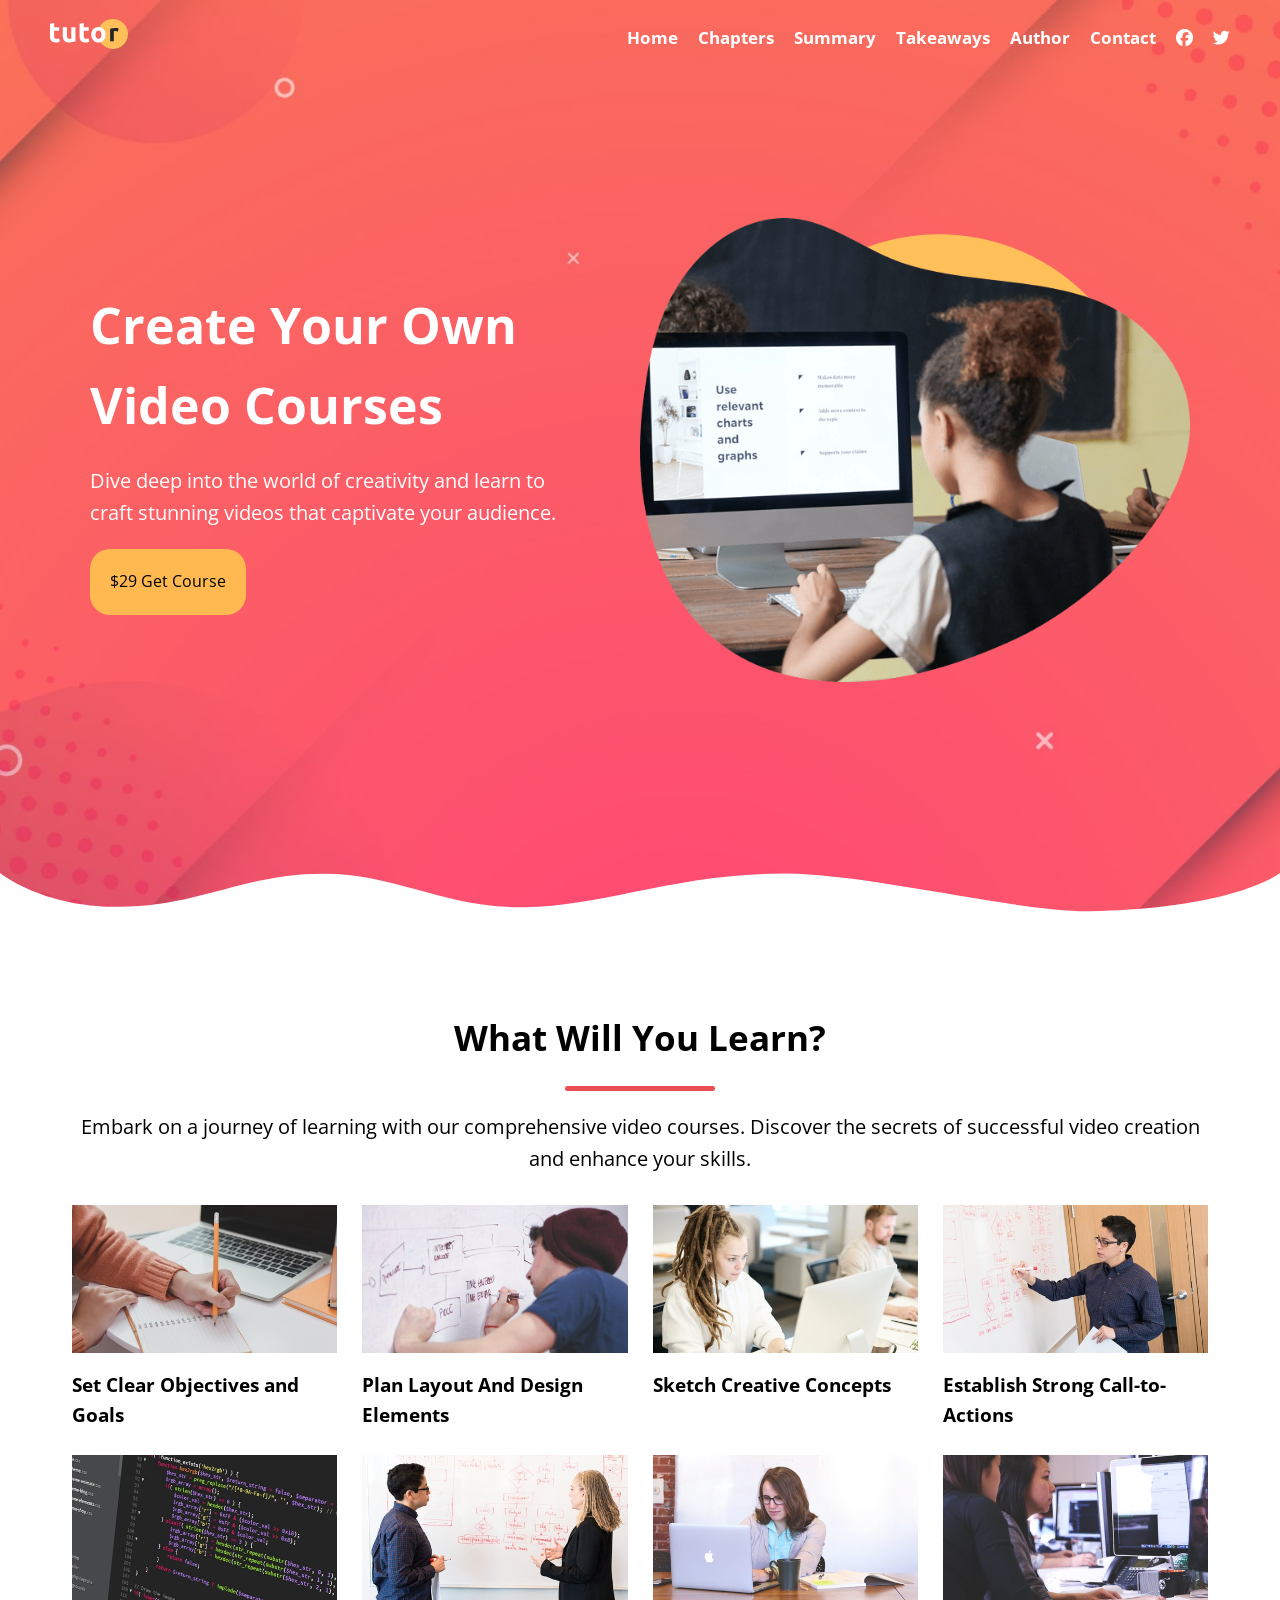
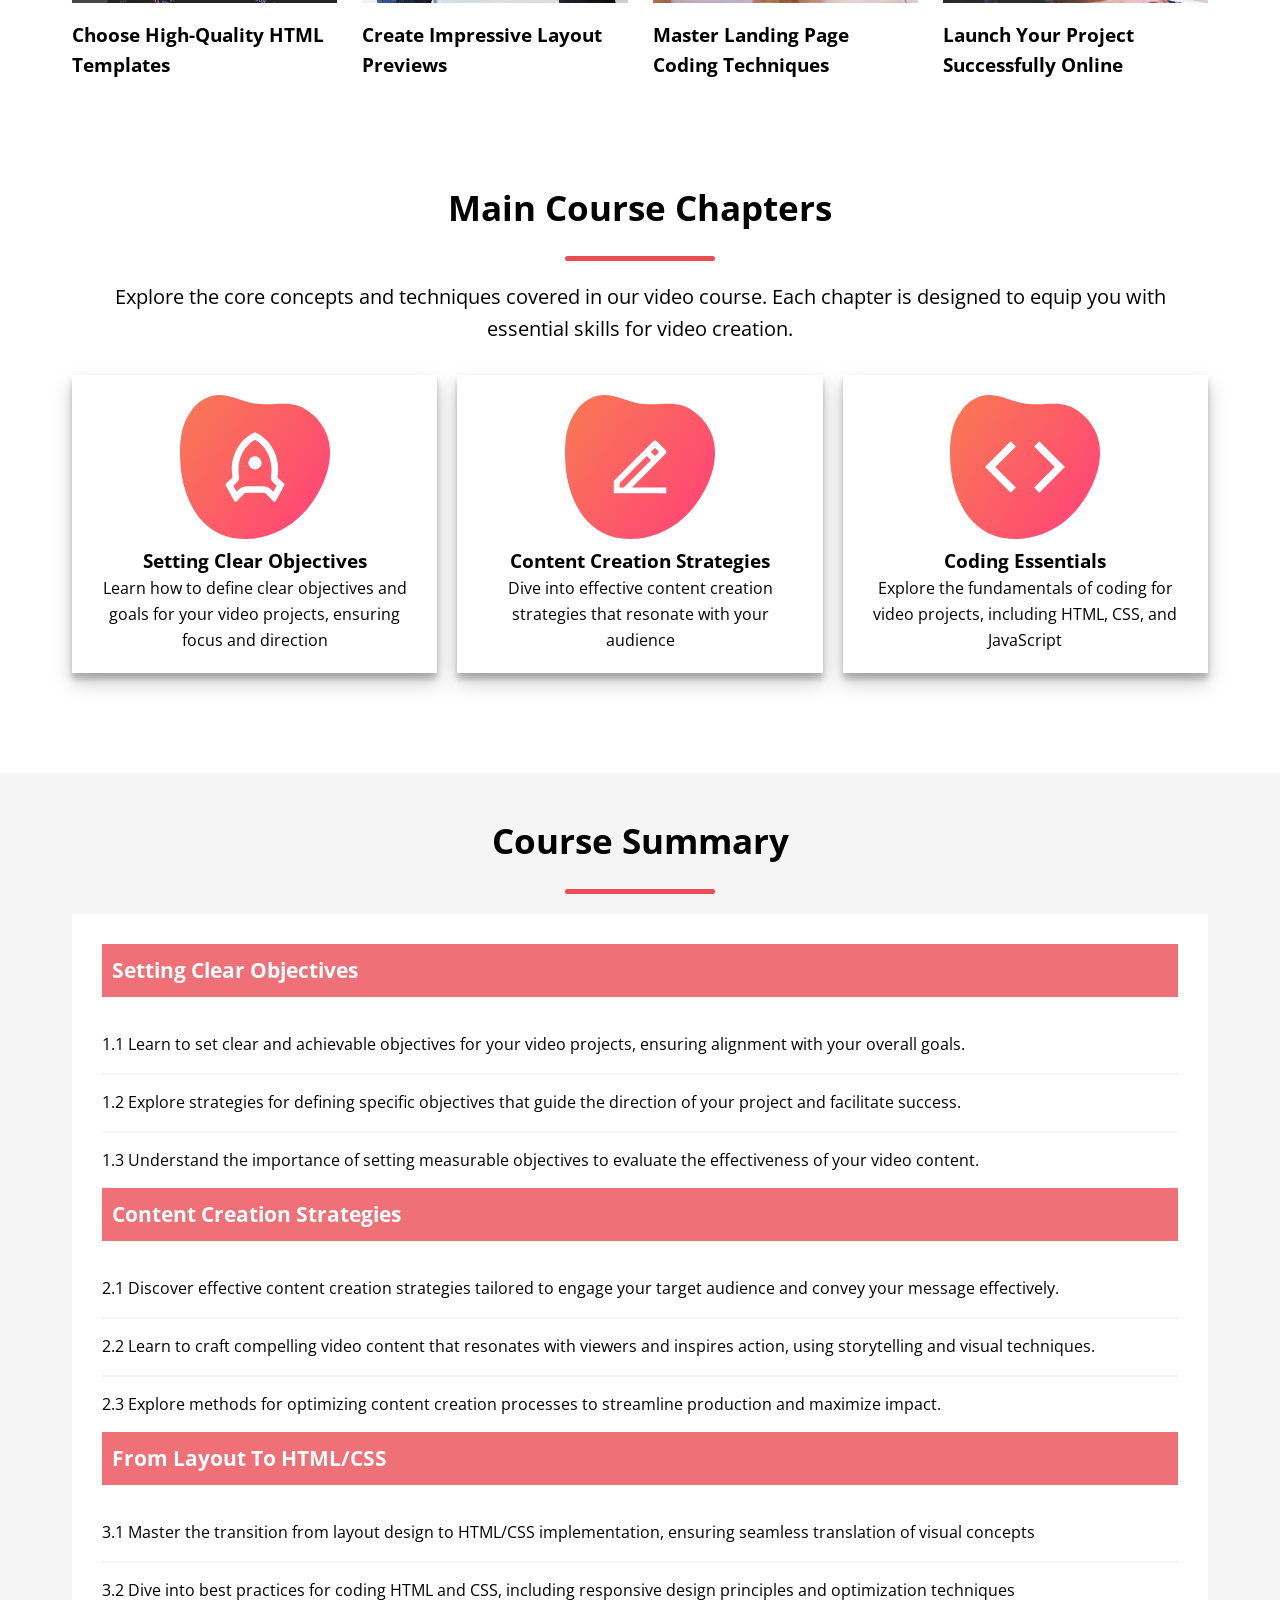
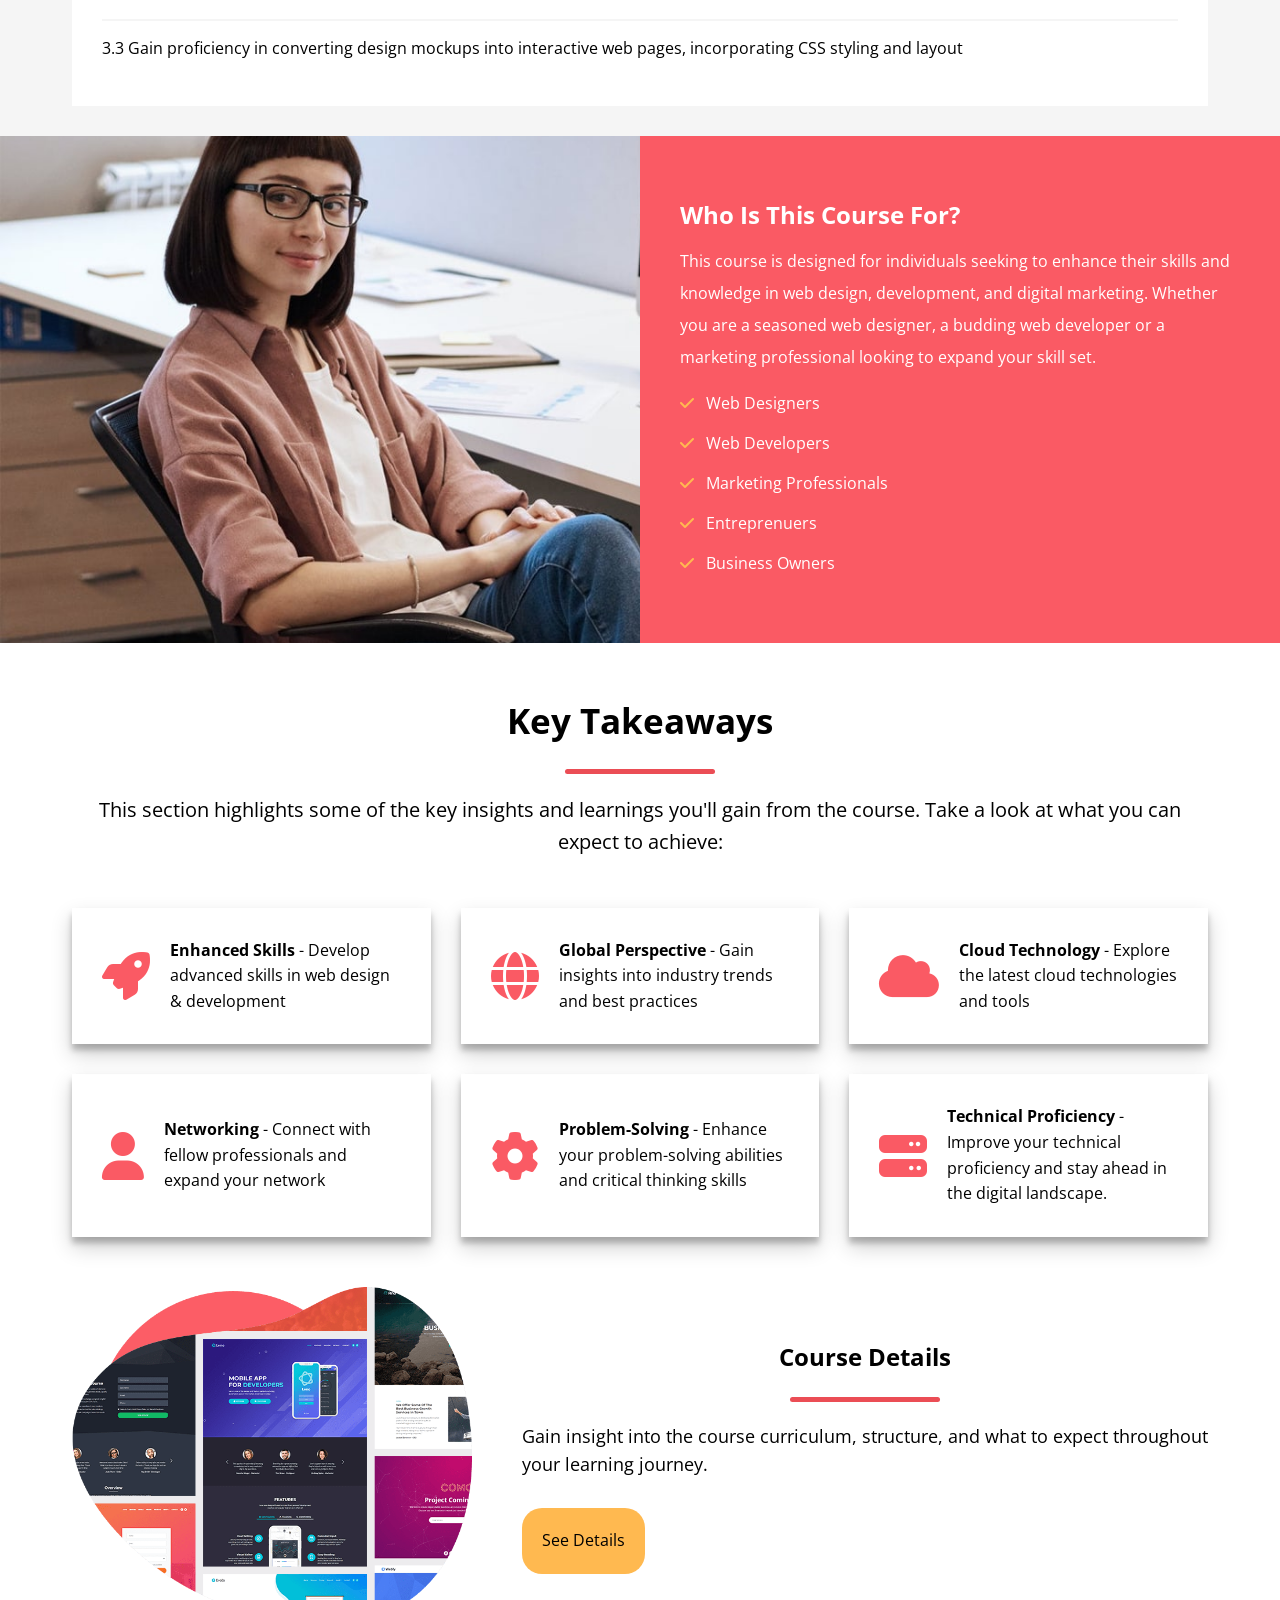
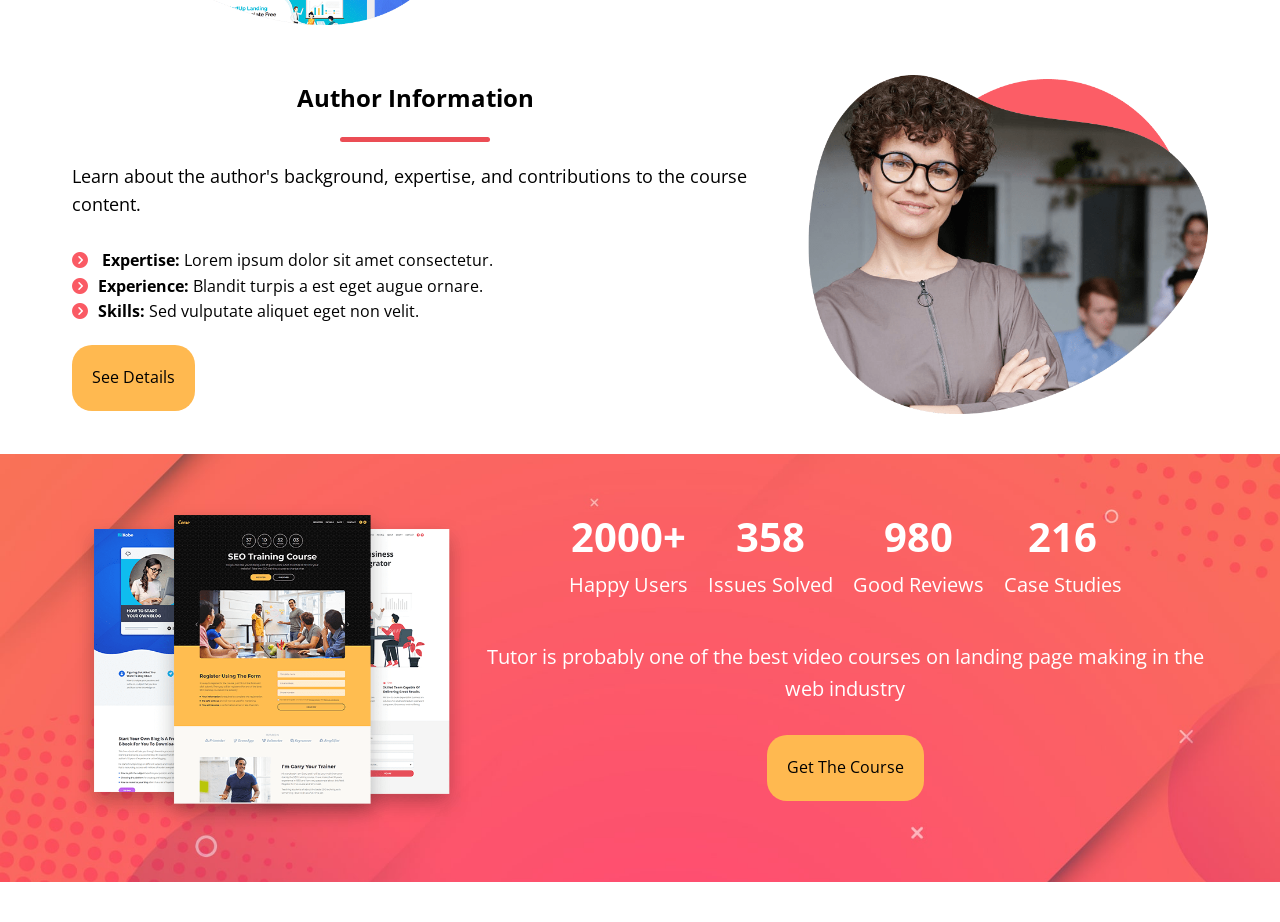
==== index.html @ 74a967e2 "first commit contain main page" ====
<!doctype html>
<html lang="en">
  <head>
    <meta charset="UTF-8" />
    <meta name="viewport" content="width=device-width, initial-scale=1.0" />
    <link rel="preconnect" href="https://fonts.googleapis.com" />
    <link rel="preconnect" href="https://fonts.gstatic.com" crossorigin />
    <link
      href="https://fonts.googleapis.com/css2?family=Open+Sans:ital,wght@0,300..800;1,300..800&display=swap"
      rel="stylesheet"
    />
    <link
      rel="stylesheet"
      href="https://cdnjs.cloudflare.com/ajax/libs/font-awesome/6.5.2/css/all.min.css"
      integrity="sha512-SnH5WK+bZxgPHs44uWIX+LLJAJ9/2PkPKZ5QiAj6Ta86w+fsb2TkcmfRyVX3pBnMFcV7oQPJkl9QevSCWr3W6A=="
      crossorigin="anonymous"
      referrerpolicy="no-referrer"
    />
    <link rel="stylesheet" href="./style.css" />
    <link rel="icon" href="./images/favicon.png" />
    <title>Welcome To Tutor</title>
  </head>
  <body>
    <div class="cont">
      <div class="background-scroll header">
        <div class="logo">
          <a href="/">
            <img src="./images/logo.svg" alt="My_logo" />
          </a>
        </div>

        <div class="main-menu-items">
          <ul class="main-menu-list">
            <li>
              <a href="/">Home</a>
            </li>
            <li>
              <a href="#chapters">Chapters</a>
            </li>
            <li>
              <a href="#summary">Summary</a>
            </li>
            <li>
              <a href="#takeaways">Takeaways</a>
            </li>
            <li>
              <a href="#author">Author</a>
            </li>
            <li>
              <a href="contact.html">Contact</a>
            </li>
            <li>
              <a
                href="https://facebook.com"
                target="_blank"
                aria-label="Follow Us On Facebook"
              >
                <i class="fa-brands fa-facebook"></i>
              </a>
            </li>
            <li>
              <a
                href="https://twitter.com"
                target="_blank"
                aria-label="Follow Us On Twitter"
              >
                <i class="fa-brands fa-twitter"></i>
              </a>
            </li>
          </ul>
        </div>

        <!-- toggle btn -->
        <div
          class="mobile-menu-toggle"
          role="button"
          aria-expanded="false"
          aria-controls="mobile-menu-items"
          aria-label="Open mobile menu"
          tabindex="0"
        >
          <i class="fas fa-bars fa-2x"></i>
        </div>
      </div>

      <div id="mobile-menu-items" class="mobile-menu-items">
        <ul class="mobile-menu-list">
          <li>
            <a href="/">Home</a>
          </li>
          <li>
            <a href="#chapters">Chapters</a>
          </li>
          <li>
            <a href="#summary">Summary</a>
          </li>
          <li>
            <a href="#takeaways">Takeaways</a>
          </li>
          <li>
            <a href="#author">Author</a>
          </li>
          <li>
            <a href="contact.html">Contact</a>
          </li>
          <li>
            <a
              href="https://facebook.com"
              target="_blank"
              aria-label="Follow Us On Facebook"
            >
              <i class="fa-brands fa-facebook"></i>
            </a>
          </li>
          <li>
            <a
              href="https://twitter.com"
              target="_blank"
              aria-label="Follow Us On Twitter"
            >
              <i class="fa-brands fa-twitter"></i>
            </a>
          </li>
        </ul>
      </div>

      <!-- hero -->
      <header class="hero">
        <div class="container hero-flex">
          <div class="hero-content">
            <h1>Create Your Own Video Courses</h1>
            <p>
              Dive deep into the world of creativity and learn to craft stunning
              videos that captivate your audience.
            </p>
            <a href="#" class="btn">$29 Get Course</a>
          </div>
          <img src="images/header-course.png" alt="hero" />
        </div>
      </header>
      <svg
        class="frame-decoration"
        data-name="Layer 2"
        xmlns="http://www.w3.org/2000/svg"
        preserveAspectRatio="none"
        viewBox="0 0 1920 192.275"
      >
        <defs>
          <style>
            .cls-1 {
              fill: #ffffff;
            }
          </style>
        </defs>
        <title>frame-decoration</title>
        <path
          class="cls-1"
          d="M0,158.755s63.9,52.163,179.472,50.736c121.494-1.5,185.839-49.738,305.984-49.733,109.21,0,181.491,51.733,300.537,50.233,123.941-1.562,225.214-50.126,390.43-50.374,123.821-.185,353.982,58.374,458.976,56.373,217.907-4.153,284.6-57.236,284.6-57.236V351.03H0V158.755Z"
          transform="translate(0 -158.755)"
        />
      </svg>
    </div>

    <!-- Learn Section -->
    <section class="learn">
      <div class="container">
        <div class="section-header">
          <h2>What Will You Learn?</h2>
          <div class="heading-border"></div>
          <p>
            Embark on a journey of learning with our comprehensive video
            courses. Discover the secrets of successful video creation and
            enhance your skills.
          </p>
        </div>

        <div class="topics">
          <div class="topic">
            <div class="topic-image">
              <img src="images/description-1.jpg" alt="topic" />
            </div>
            <div class="topic-text">
              <h3>Set Clear Objectives and Goals</h3>
            </div>
          </div>
          <div class="topic">
            <div class="topic-image">
              <img src="images/description-2.jpg" alt="alternative" />
            </div>
            <div class="topic-text">
              <h3>Plan Layout And Design Elements</h3>
            </div>
          </div>
          <div class="topic">
            <div class="topic-image">
              <img src="images/description-3.jpg" alt="alternative" />
            </div>
            <div class="topic-text">
              <h3>Sketch Creative Concepts</h3>
            </div>
          </div>
          <div class="topic">
            <div class="topic-image">
              <img src="images/description-4.jpg" alt="alternative" />
            </div>
            <div class="topic-text">
              <h3>Establish Strong Call-to-Actions</h3>
            </div>
          </div>
          <div class="topic">
            <div class="topic-image">
              <img src="images/description-5.jpg" alt="alternative" />
            </div>
            <div class="topic-text">
              <h3>Choose High-Quality HTML Templates</h3>
            </div>
          </div>
          <div class="topic">
            <div class="topic-image">
              <img src="images/description-6.jpg" alt="alternative" />
            </div>
            <div class="topic-text">
              <h3>Create Impressive Layout Previews</h3>
            </div>
          </div>
          <div class="topic">
            <div class="topic-image">
              <img src="images/description-7.jpg" alt="alternative" />
            </div>
            <div class="topic-text">
              <h3>Master Landing Page Coding Techniques</h3>
            </div>
          </div>
          <div class="topic">
            <div class="topic-image">
              <img src="images/description-8.jpg" alt="alternative" />
            </div>
            <div class="topic-text">
              <h3>Launch Your Project Successfully Online</h3>
            </div>
          </div>
        </div>
      </div>
    </section>

    <!-- Course Chapter Section -->
    <section class="chapters section" id="chapters">
      <div class="container">
        <div class="section-header">
          <h2>Main Course Chapters</h2>
          <div class="heading-border"></div>
          <p>
            Explore the core concepts and techniques covered in our video
            course. Each chapter is designed to equip you with essential skills
            for video creation.
          </p>
        </div>
        <div class="chapter-cards">
          <div class="card">
            <img src="images/chapters-icon-1.svg" alt="chapter 1" />
            <h3>Setting Clear Objectives</h3>
            <p>
              Learn how to define clear objectives and goals for your video
              projects, ensuring focus and direction
            </p>
          </div>
          <div class="card">
            <img src="images/chapters-icon-2.svg" alt="chapter 2" />
            <h3>Content Creation Strategies</h3>
            <p>
              Dive into effective content creation strategies that resonate with
              your audience
            </p>
          </div>
          <div class="card">
            <img src="images/chapters-icon-3.svg" alt="chapter 3" />
            <h3>Coding Essentials</h3>
            <p>
              Explore the fundamentals of coding for video projects, including
              HTML, CSS, and JavaScript
            </p>
          </div>
        </div>
      </div>
    </section>

    <!-- summary Section -->
    <section class="summary" id="summary">
      <div class="container">
        <div class="section-header">
          <h2>Course Summary</h2>
          <div class="heading-border"></div>
        </div>
        <div class="section-lists">
          <div class="list">
            <div class="list-header">Setting Clear Objectives</div>
            <div class="list-item">
              1.1 Learn to set clear and achievable objectives for your video
              projects, ensuring alignment with your overall goals.
            </div>
            <div class="list-item">
              1.2 Explore strategies for defining specific objectives that guide
              the direction of your project and facilitate success.
            </div>
            <div class="list-item">
              1.3 Understand the importance of setting measurable objectives to
              evaluate the effectiveness of your video content.
            </div>
          </div>

          <div class="list">
            <div class="list-header">Content Creation Strategies</div>
            <div class="list-item">
              2.1 Discover effective content creation strategies tailored to
              engage your target audience and convey your message effectively.
            </div>
            <div class="list-item">
              2.2 Learn to craft compelling video content that resonates with
              viewers and inspires action, using storytelling and visual
              techniques.
            </div>
            <div class="list-item">
              2.3 Explore methods for optimizing content creation processes to
              streamline production and maximize impact.
            </div>
          </div>

          <div class="list">
            <div class="list-header">From Layout To HTML/CSS</div>
            <div class="list-item">
              3.1 Master the transition from layout design to HTML/CSS
              implementation, ensuring seamless translation of visual concepts
            </div>
            <div class="list-item">
              3.2 Dive into best practices for coding HTML and CSS, including
              responsive design principles and optimization techniques
            </div>
            <div class="list-item">
              3.3 Gain proficiency in converting design mockups into interactive
              web pages, incorporating CSS styling and layout
            </div>
          </div>
        </div>
      </div>
    </section>

    <!-- Info -->
    <section class="info" id="info">
      <div class="info-container">
        <div class="info-left"></div>
        <div class="info-content">
          <h2>Who Is This Course For?</h2>
          <p>
            This course is designed for individuals seeking to enhance their
            skills and knowledge in web design, development, and digital
            marketing. Whether you are a seasoned web designer, a budding web
            developer or a marketing professional looking to expand your skill
            set.
          </p>
          <ul>
            <li><i class="fas fa-check"></i> Web Designers</li>
            <li><i class="fas fa-check"></i> Web Developers</li>
            <li><i class="fas fa-check"></i> Marketing Professionals</li>
            <li><i class="fas fa-check"></i> Entreprenuers</li>
            <li><i class="fas fa-check"></i> Business Owners</li>
          </ul>
        </div>
      </div>
    </section>

    <!-- Takeaways -->
    <section class="takeaways section" id="takeaways">
      <div class="container">
        <div class="section-header">
          <h2>Key Takeaways</h2>
          <div class="heading-border"></div>
          <p>
            This section highlights some of the key insights and learnings
            you'll gain from the course. Take a look at what you can expect to
            achieve:
          </p>
        </div>
        <div class="takeaways-cards">
          <div class="card">
            <i class="fas fa-rocket fa-3x text-primary"></i>
            <p>
              <strong>Enhanced Skills</strong> - Develop advanced skills in web
              design & development
            </p>
          </div>
          <div class="card">
            <i class="fas fa-globe fa-3x text-primary"></i>
            <p>
              <strong>Global Perspective</strong> - Gain insights into industry
              trends and best practices
            </p>
          </div>
          <div class="card">
            <i class="fas fa-cloud fa-3x text-primary"></i>
            <p>
              <strong>Cloud Technology</strong> - Explore the latest cloud
              technologies and tools
            </p>
          </div>
          <div class="card">
            <i class="fas fa-user fa-3x text-primary"></i>
            <p>
              <strong>Networking </strong> - Connect with fellow professionals
              and expand your network
            </p>
          </div>
          <div class="card">
            <i class="fas fa-cog fa-3x text-primary"></i>
            <p>
              <strong>Problem-Solving</strong> - Enhance your problem-solving
              abilities and critical thinking skills
            </p>
          </div>
          <div class="card">
            <i class="fas fa-server fa-3x text-primary"></i>
            <p>
              <strong>Technical Proficiency</strong> - Improve your technical
              proficiency and stay ahead in the digital landscape.
            </p>
          </div>
        </div>
      </div>
    </section>

        <!-- Course Details -->
    <section class="details section" id="details">
      <div class="container details-flex">
        <img src="images/details.png" alt="details" />
        <div class="details-content">
          <h2>Course Details</h2>
          <div class="heading-border"></div>
          <p>
            Gain insight into the course curriculum, structure, and what to
            expect throughout your learning journey.
          </p>
          <a href="#" class="btn">See Details</a>
        </div>
      </div>
    </section>

      <!-- Author Info -->
    <section class="details section" id="author">
      <div class="container details-flex info-flex">
        <img src="images/author.png" alt="details" />
        <div class="details-content">
          <h2>Author Information</h2>
          <div class="heading-border"></div>
          <p>
            Learn about the author's background, expertise, and contributions to
            the course content.
          </p>
          <ul>
            <li>
              <i class="fas fa-chevron-circle-right text-primary"></i>
              <strong> Expertise: </strong> Lorem ipsum dolor sit amet
              consectetur.
            </li>
            <li>
              <i class="fas fa-chevron-circle-right text-primary"></i
              ><strong>Experience:</strong> Blandit turpis a est eget augue
              ornare.
            </li>
            <li>
              <i class="fas fa-chevron-circle-right text-primary"></i
              ><strong>Skills:</strong> Sed vulputate aliquet eget non velit.
            </li>
          </ul>
          <a href="#" class="btn">See Details</a>
        </div>
      </div>
    </section>

       <!-- Stats -->
    <section class="stats section" id="stats">
      <div class="container stats-flex">
        <img src="images/stats.png" alt="stats" />
        <div class="stats-content">
          <div class="stats-numbers">
            <div>
              <h3 aria-labelledby="stats-happy-users">2000+</h3>
              <p id="stats-happy-users">Happy Users</p>
            </div>
            <div>
              <h3 aria-labelledby="stats-issues-solved">358</h3>
              <p id="stats-issues-solved">Issues Solved</p>
            </div>
            <div>
              <h3 aria-labelledby="stats-good-reviews">980</h3>
              <p id="stats-good-reviews">Good Reviews</p>
            </div>
            <div>
              <h3 aria-labelledby="stats-case-studies">216</h3>
              <p id="stats-case-studies">Case Studies</p>
            </div>
          </div>

          <p class="stats-text">
            Tutor is probably one of the best video courses on landing page
            making in the web industry
          </p>
          <a href="#" class="btn">Get The Course</a>
        </div>
      </div>
    </section>
    <script src="./script.js"></script>
  </body>
</html>
---- style.css ----
* {
  padding: 0;
  margin: 0;
  box-sizing: border-box;
}

body {
  font-family: "Open Sans", sans-serif;
  line-height: 1.6;
  scroll-behavior: smooth;
  overflow-x: hidden;
}

a {
  text-decoration: none;
  display: block;
}
li {
  list-style: none;
}
.container {
  max-width: 1200px;
  margin: 0 auto;
  padding: 0 2rem;
}
.btn {
  background-color: #ffb950;
  padding: 20px;
  border-radius: 20px;
  color: #000;
  width: fit-content;

  &:hover {
    background-color: transparent;
    border: #fff solid 1px;
    color: white;
  }
}

.cont {
  background: #000 url("../images/header-background.jpg") center center/cover
    no-repeat;
  color: #fff;
  position: relative;
}

.header {
  position: fixed;
  width: 100%;
  display: flex;
  justify-content: space-between;
  padding: 20px 50px;
  align-items: center;
  height: 75px;
  z-index: 100;
  img {
    height: 30px;
  }
  .main-menu-list {
    display: flex;
    gap: 20px;
    a {
      color: white;
      font-size: 17px;
      font-weight: bold;
    }
  }
}

.background-scroll {
  background-color: rgb(235, 77, 85, 0.7);
  backdrop-filter: blur(10px);
}

svg {
  position: absolute;
  bottom: -1px;
  left: 0;
  width: 100%;
  height: auto;
  display: block;
  margin: 0;
  padding: 0;
}

.hero {
  padding-bottom: 100px;
}

.hero-flex {
  display: flex;
  align-items: center;
  padding: 0px 50px;
  gap: 50px;
  height: 100vh;
  img {
    width: 50%;
  }
  .hero-content {
    h1 {
      font-size: 50px;
    }
    p {
      font-size: 20px;
      margin: 20px 0px;
    }
  }

  @media (max-width: 800px) {
    flex-direction: column;
    padding-top: 90px;

    text-align: center;
    .hero-content {
      h1 {
        font-size: 30px;
      }
      p {
        font-size: 15px;
      }
      .btn {
        margin: 0px auto;
      }
    }
    img {
      width: 70%;
    }
  }
}

.mobile-menu-toggle {
  display: none;
}
.mobile-menu-items {
  background-color: rgba(0, 0, 0, 0.7);
  position: fixed;
  width: 100%;
  top: -100%;
  transition: top 0.5s ease-in-out;
  padding: 20px;

  .mobile-menu-list {
    display: flex;
    flex-direction: column;
    gap: 10px;
    align-items: center;
    a {
      color: white;
      font-size: 20px;
    }
  }
}

.active {
  top: 75px;
}

.heading-border {
  width: 150px;
  height: 5px;
  background-color: rgb(235, 77, 85);
  margin: 20px auto;
  border-radius: 5px;
}
.section-header {
  margin: 10px auto;
  text-align: center;
  .heading-border {
    width: 150px;
    height: 5px;
    background-color: rgb(235, 77, 85);
    margin: 20px auto;
    border-radius: 5px;
  }
  h2 {
    font-size: 35px;
  }
  p {
    font-size: 20px;
    margin-bottom: 10px;
    margin: 10px auto;
  }
  @media (max-width: 800px) {
    h2 {
      font-size: 25px;
    }
    p {
      font-size: 16px;
    }
  }
}

.topics {
  display: grid;
  max-width: 100%;
  grid-template-columns: repeat(auto-fit, minmax(250px, auto));
  gap: 25px;
  margin-top: 30px;
  .topic {
    img {
      width: 100%;
      margin-bottom: 10px;
      cursor: pointer;
      transition: transform 0.4s ease;

      &:hover {
        transform: scale(1.1);
      }
    }
  }
  @media (max-width: 800px) {
    h3 {
      font-size: 16px;
    }
  }
}

.chapters {
  margin: 100px auto;
  .chapter-cards {
    display: grid;
    grid-template-columns: repeat(auto-fit, minmax(300px, auto));
    gap: 20px;
    margin-top: 30px;

    .card {
      box-shadow:
        0 10px 20px rgba(0, 0, 0, 0.19),
        0 6px 6px rgba(0, 0, 0, 0.23);
      padding: 20px;
      text-align: center;
      img {
        width: 150px;
      }
    }
  }
}

.summary {
  background-color: rgb(245, 245, 245);
  padding: 30px;
  .section-lists {
    padding: 30px;
    background-color: #fff;
    .list {
      .list-header {
        background-color: rgb(235, 77, 85, 0.8);
        color: #fff;
        font-size: 1.3rem;
        padding: 10px;
        font-weight: bolder;
        margin-bottom: 20px;
      }
      .list-item {
        padding: 15px 0px;
        /* margin-bottom: 20px; */
        border-bottom: rgb(245, 245, 245) 2px solid;
        &:last-child {
          border: none;
        }
      }
    }
  }
}

.info-container {
  display: flex;
  background: #000 url("./images/audience.jpg") center center/cover no-repeat;

  .info-left {
    width: 50%;
  }
  .info-content {
    width: 50%;
    padding: 60px 40px;
    background-color: rgb(250, 90, 100);
    color: #fff;
    p {
      line-height: 2rem;
      margin: 10px 0px;
    }
    ul {
      line-height: 2.5rem;
      i {
        color: #ffb950;
        margin-right: 8px;
      }
    }
  }
  @media (max-width: 800px) {
    .info-left {
      display: none;
    }
    .info-content {
      width: 100%;
    }
  }
}

.takeaways {
  margin-top: 50px;
  .takeaways-cards {
    display: grid;
    grid-template-columns: repeat(3, 1fr);
    gap: 30px;
    margin-top: 50px;
    .card {
      display: flex;
      gap: 20px;
      align-items: center;
      box-shadow:
        0 10px 20px rgba(0, 0, 0, 0.19),
        0 6px 6px rgba(0, 0, 0, 0.23);
      padding: 30px;
      i {
        color: rgb(250, 90, 100);
      }
    }
  }
  @media (max-width: 950px) {
    .takeaways-cards {
      grid-template-columns: 1fr;
    }
  }
}

.details {
  margin-top: 50px;
  .details-flex {
    display: flex;
    gap: 50px;
    align-items: center;
    justify-content: center;
    img {
      width: 400px;
    }

    h2 {
      text-align: center;
    }
    p {
      margin-bottom: 30px;
      font-size: 1.1rem;
    }
    @media (max-width: 800px) {
      flex-direction: column;
      h2 {
        text-align: left;
      }
      .heading-border {
        margin: 5px 0px;
      }
       img {
      width: 300px;
    }
    }
  }
}

.info-flex {
  flex-direction: row-reverse;
  ul {
    margin-bottom: 20px;
    i {
      color: rgb(250, 90, 100);
      margin-right: 10px;
    }
  }
}

.stats{
  margin: 40px 0px;
  background: #000 url("../images/header-background.jpg") center center/cover
    no-repeat;
    padding: 50px 20px;
    color: #fff;
  .stats-flex{
    display: flex;
    gap: 10px;
    align-items: center;
     @media (max-width: 800px) {
    flex-direction: column;
    img{
      width: 300px;
    }
  }
  }
  img{
    width: 400px;
  }
  .stats-numbers{
    margin-bottom: 40px;
    display: flex;
    gap: 20px;
    justify-content: center;
    flex-wrap: wrap;
    text-align: center;
    h3{
      font-size: 40px;
    }
  }
  p{
    text-align: center;
    font-size: 20px;
    margin: 0px auto;
  }
  a{
    margin: 30px auto;
  }
}
@media (max-width: 800px) {
  .mobile-menu-toggle {
    display: block;
    &:hover {
      cursor: pointer;
    }
  }

  .main-menu-items {
    display: none;
  }
}
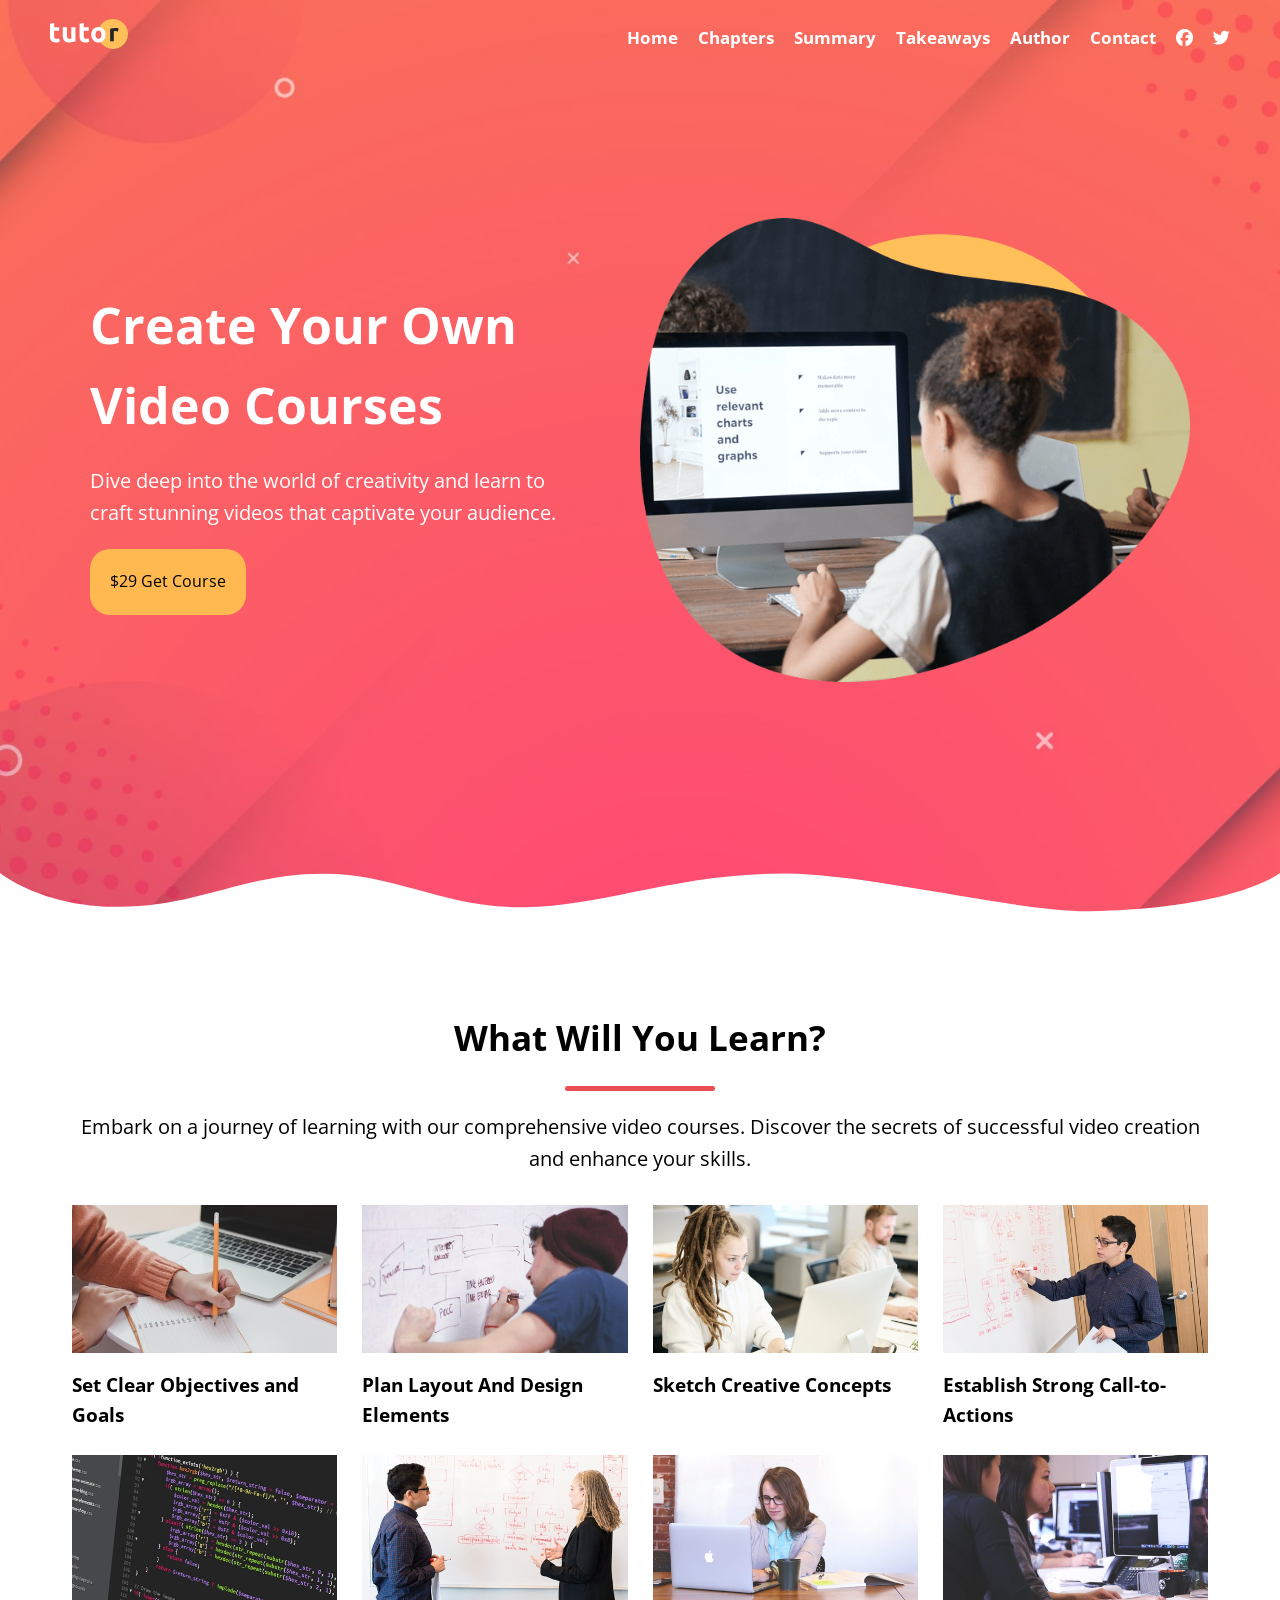
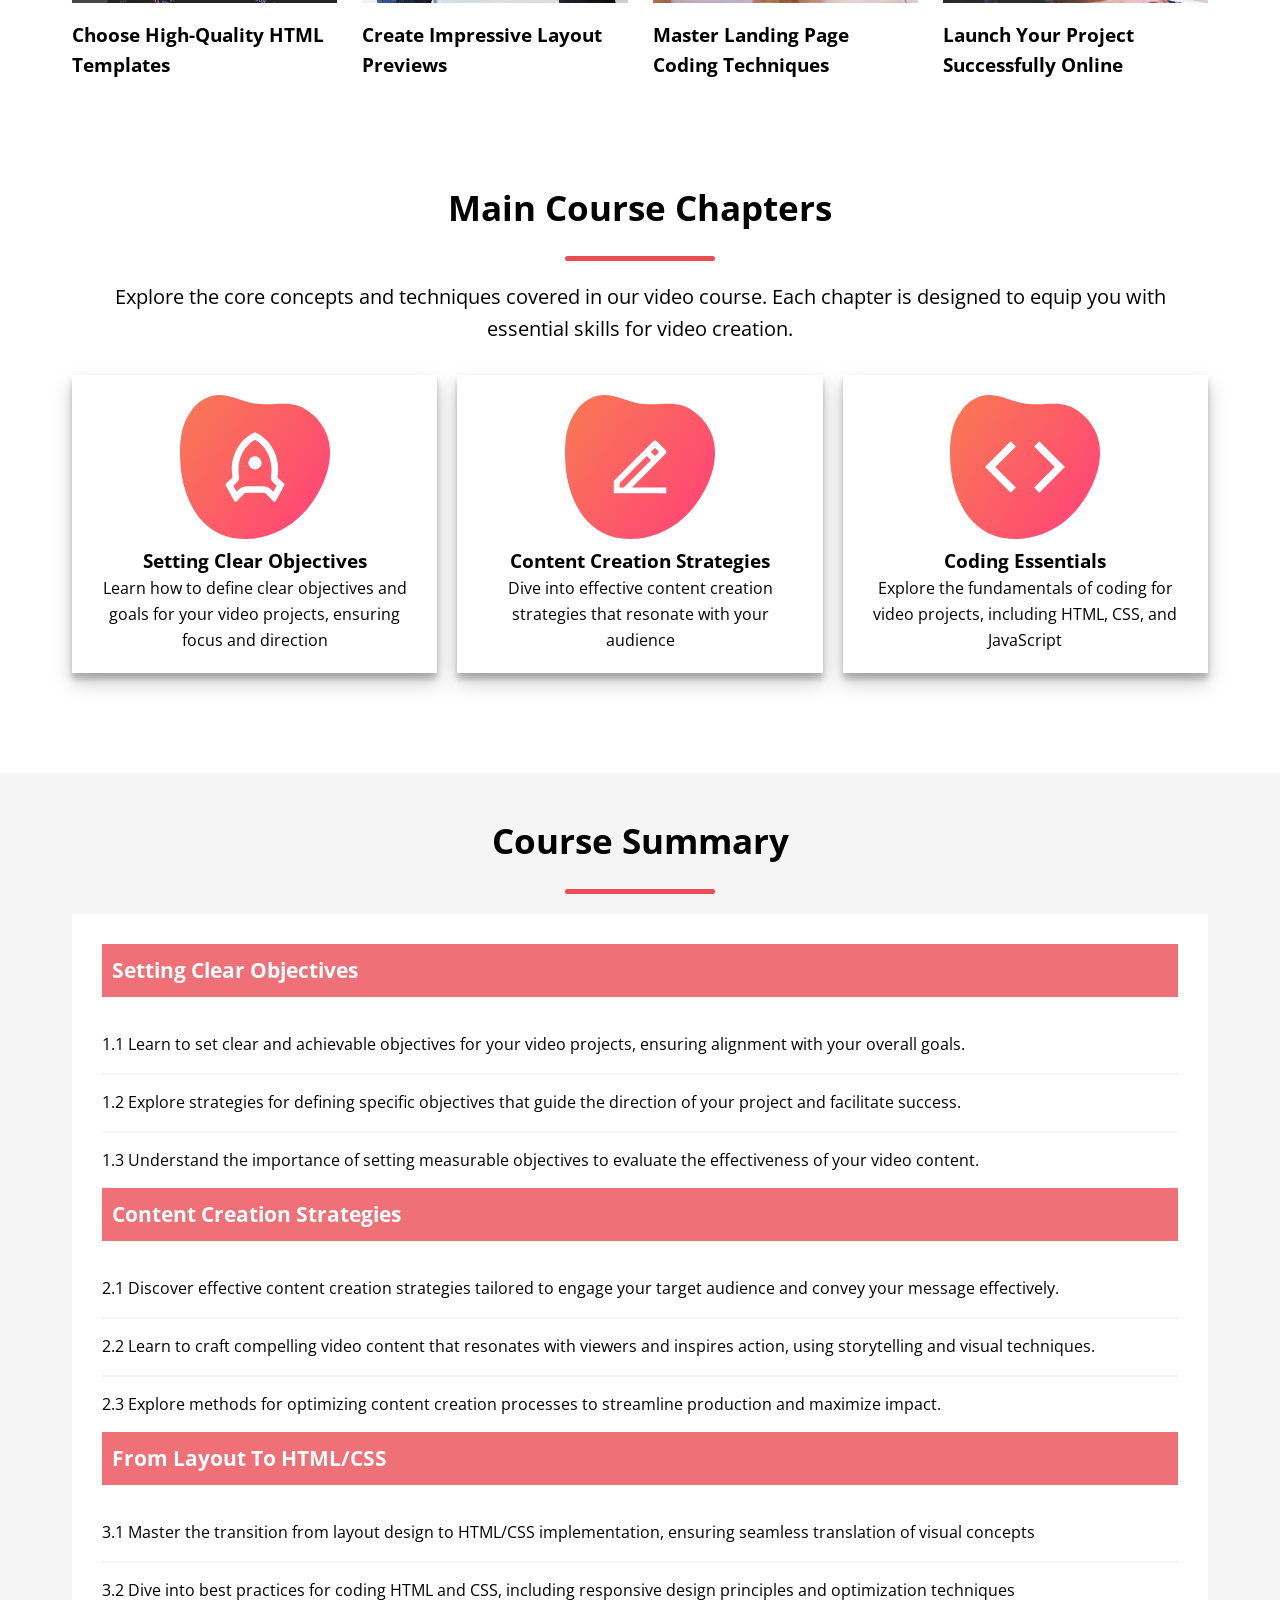
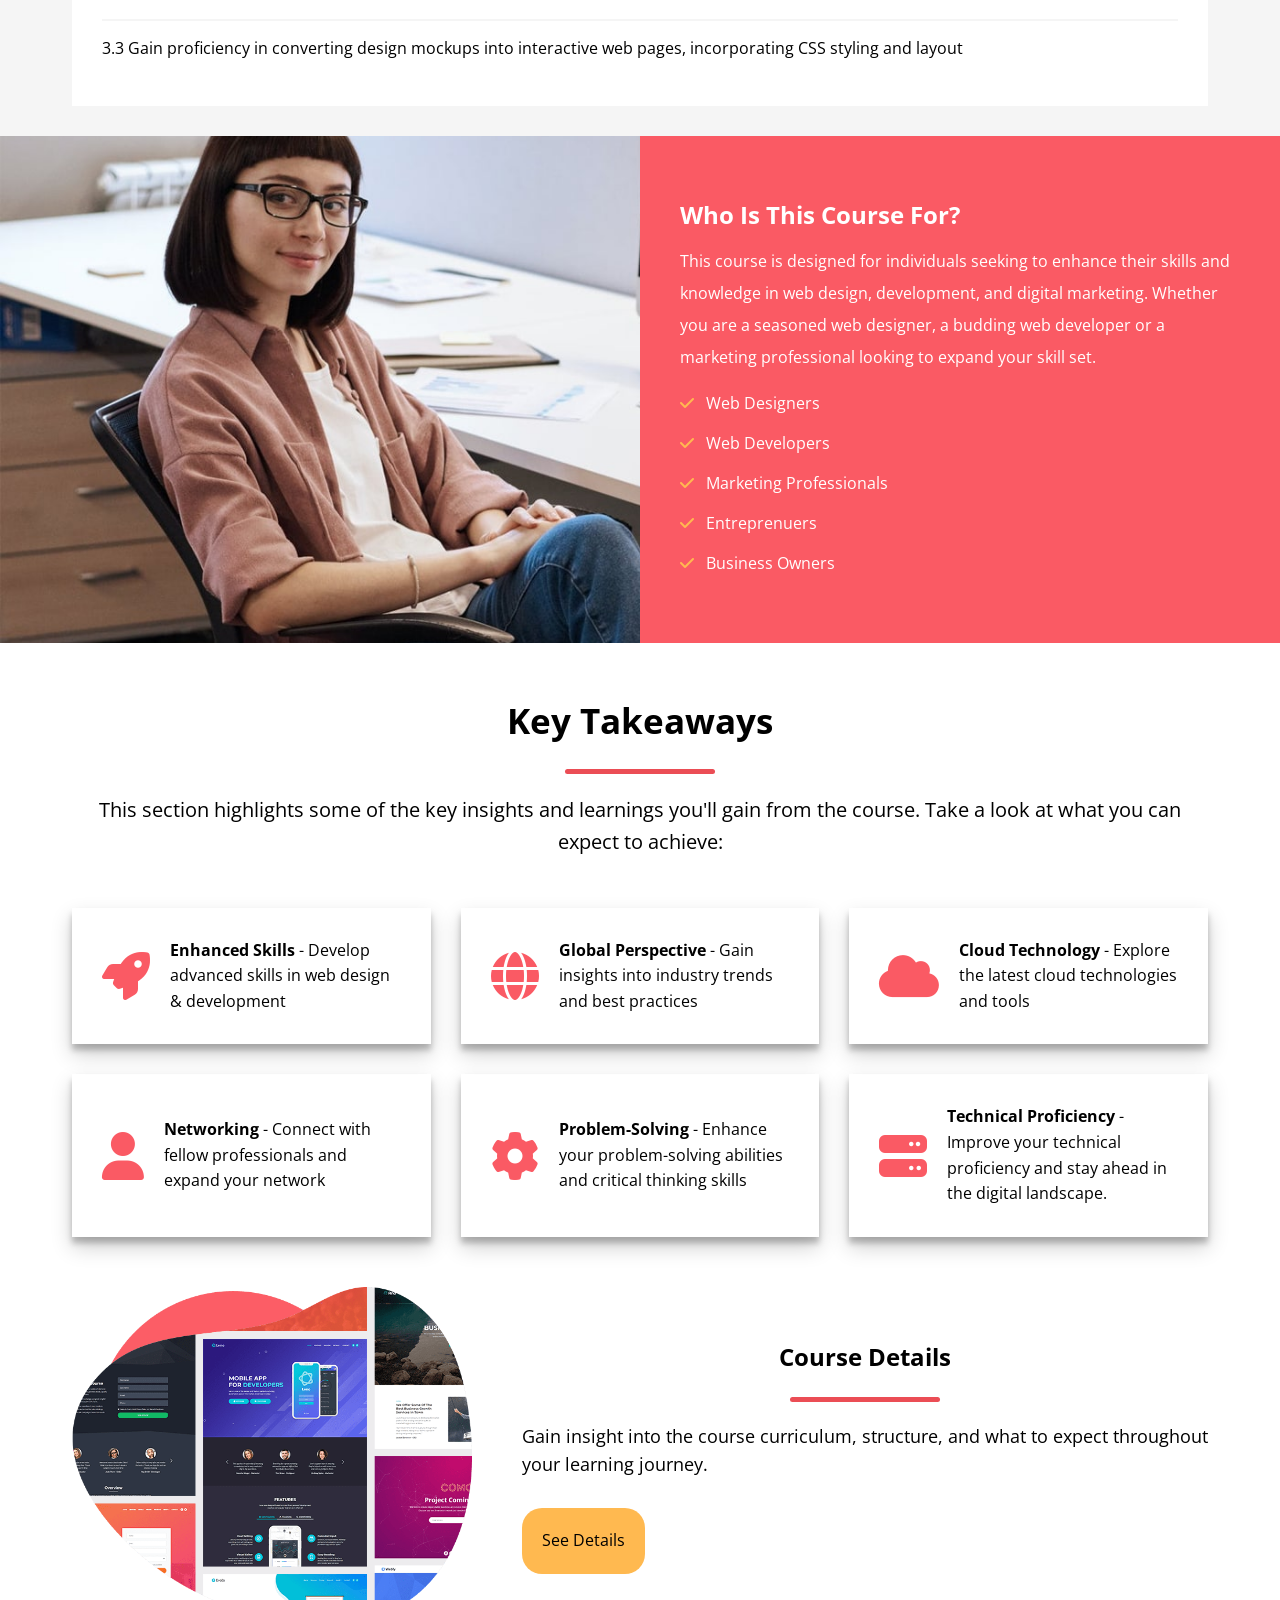
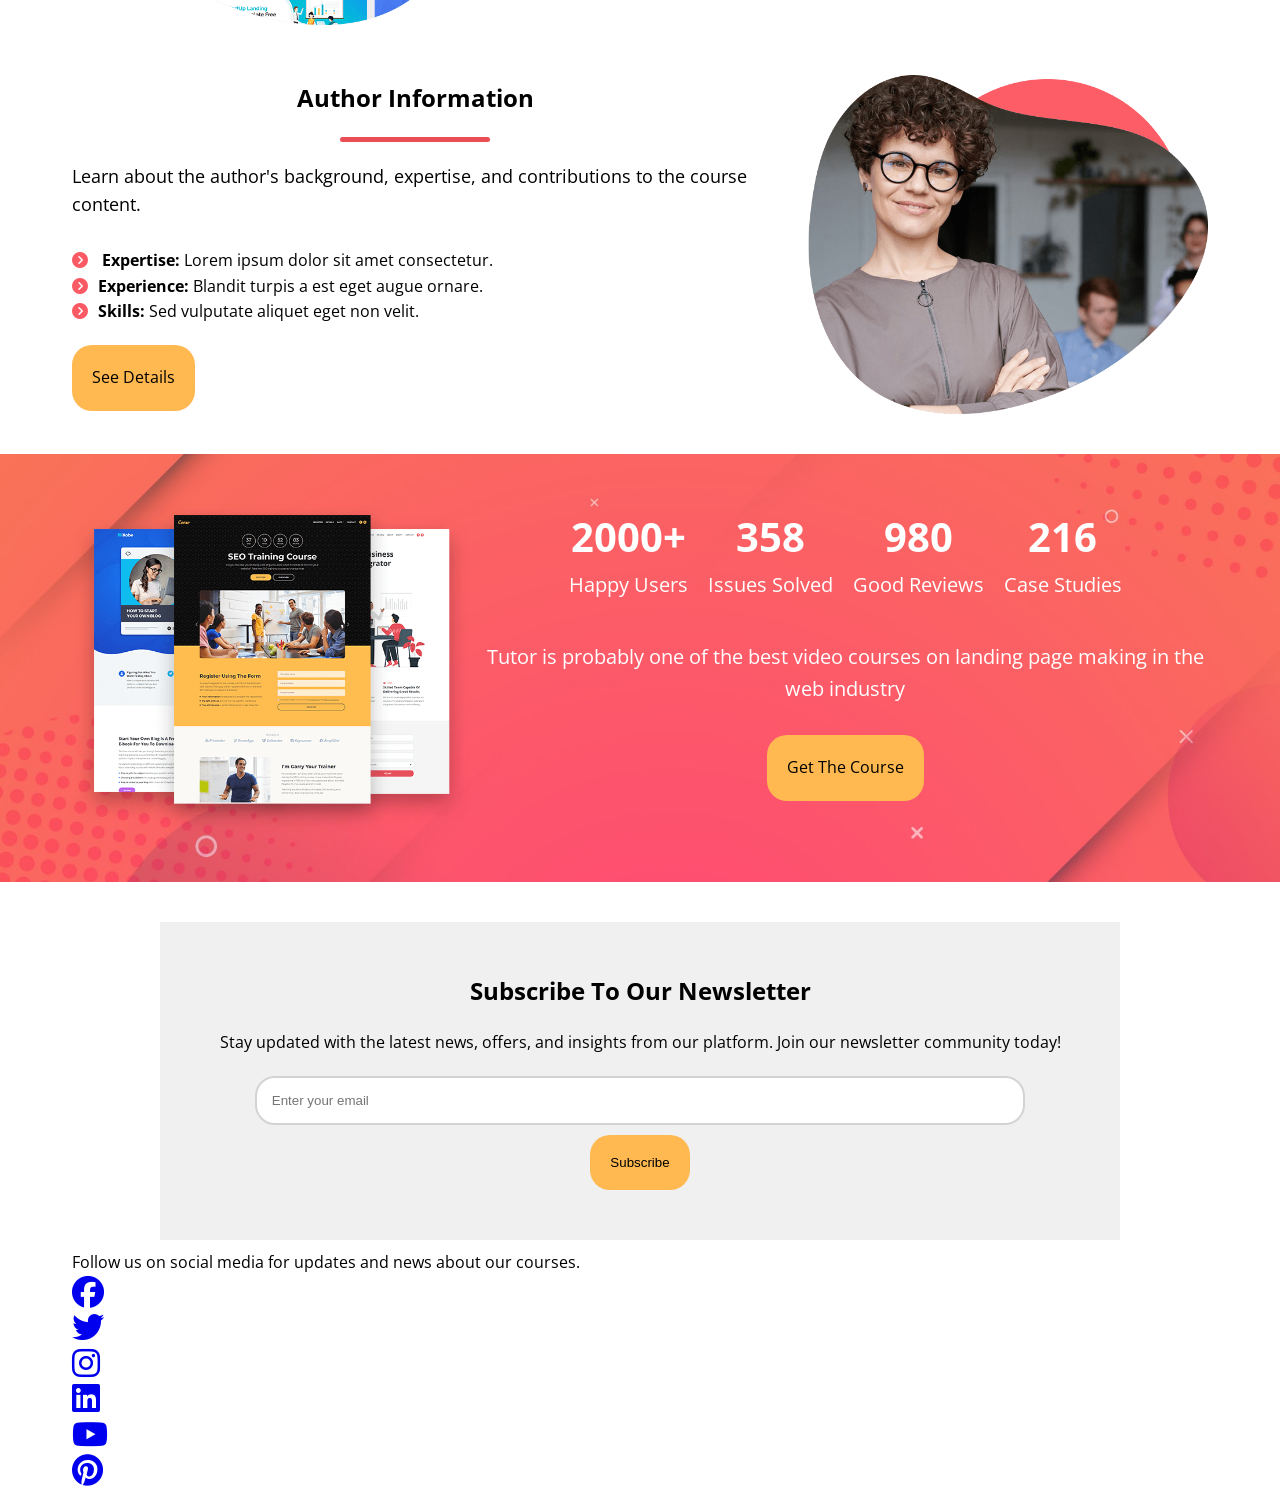
==== commit 94bc3e1e: "adding new letter section" ====
--- a/index.html
+++ b/index.html
@@ -507,6 +507,77 @@
         </div>
       </div>
     </section>
+
+      <!-- Newsletter -->
+    <section class="newsletter section" id="newsletter">
+      <div class="container newsletter-flex">
+        <h2>Subscribe To Our Newsletter</h2>
+        <p>
+          Stay updated with the latest news, offers, and insights from our
+          platform. Join our newsletter community today!
+        </p>
+        <form>
+          <input
+            type="email"
+            name="email"
+            id="email"
+            placeholder="Enter your email"
+          />
+          <button type="submit" class="btn">Subscribe</button>
+        </form>
+      </div>
+    </section>
+
+        <!-- Social -->
+    <section class="social section">
+      <div class="container">
+        <p>Follow us on social media for updates and news about our courses.</p>
+        <div class="social-icons">
+          <a
+            href="https://facebook.com"
+            target="_blank"
+            aria-label="Follow Us On Facebook"
+          >
+            <i class="fa-brands fa-facebook fa-2x"></i>
+          </a>
+          <a
+            href="https://twitter.com"
+            target="_blank"
+            aria-label="Follow Us On Twitter"
+          >
+            <i class="fa-brands fa-twitter fa-2x"></i>
+          </a>
+          <a
+            href="https://instagram.com"
+            target="_blank"
+            aria-label="Follow Us On Instagram"
+            ><i class="fa-brands fa-instagram fa-2x"></i>
+          </a>
+          <a
+            href="https://linkdin.com"
+            target="_blank"
+            aria-label="Follow Us On Linkdin"
+            ><i class="fa-brands fa-linkedin fa-2x"></i>
+          </a>
+          <a
+            href="https://youtube.com"
+            target="_blank"
+            aria-label="Follow Us On Youtube"
+          >
+            <i class="fa-brands fa-youtube fa-2x"></i>
+          </a>
+          <a
+            href="https://pinterest.com"
+            target="_blank"
+            aria-label="Follow Us On Pinterest"
+          >
+            <i class="fa-brands fa-pinterest fa-2x"></i>
+          </a>
+        </div>
+      </div>
+    </section>
+
+
     <script src="./script.js"></script>
   </body>
 </html>
--- a/style.css
+++ b/style.css
@@ -408,6 +408,54 @@
     margin: 30px auto;
   }
 }
+
+.newsletter{
+  background-color: rgb(240, 240, 240);
+  width: 75%;
+  margin: 10px auto;
+  padding: 50px 20px;
+  .newsletter-flex{
+    display: flex;
+    gap: 20px;
+    flex-direction: column;
+    align-items: center;
+    p{
+      text-align: center;
+    }
+  }
+  form{
+    display: flex;
+    flex-direction: column;
+    gap: 10px;
+    width: 100%;
+    align-items: center;
+    input{
+      padding: 15px;
+      width: 90%;
+      border-radius: 20px;
+      border: lightgrey 2px solid;
+    }
+    button{
+      border: none;
+      padding: 20px 20px;
+      &:hover{
+        background-color:  rgb(250, 90, 100) ;
+      }
+    }
+  }
+  @media (max-width: 625px) {
+    h2{
+      font-size: 1.2rem;
+      text-align: center;
+    }
+    p{
+      display: none;
+    }
+    input{
+      width: 200px;
+    }
+  }
+}
 @media (max-width: 800px) {
   .mobile-menu-toggle {
     display: block;
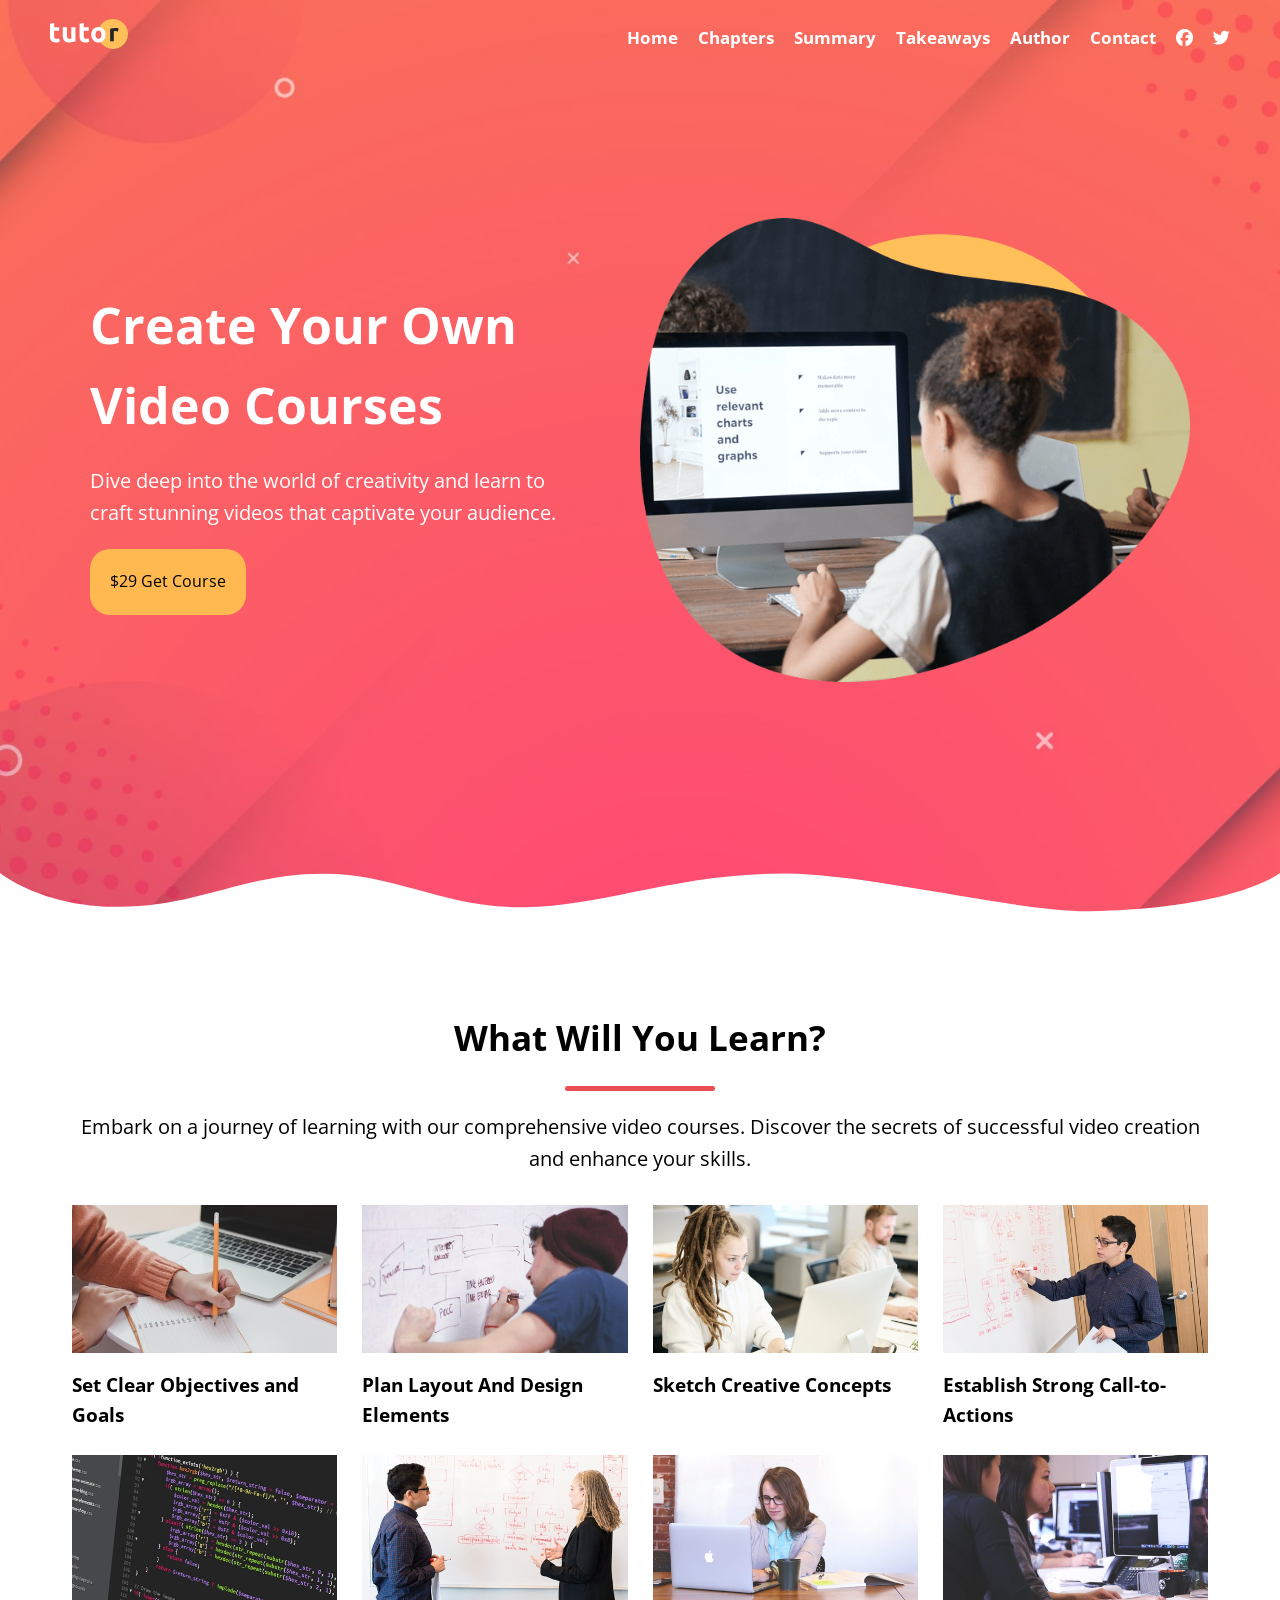
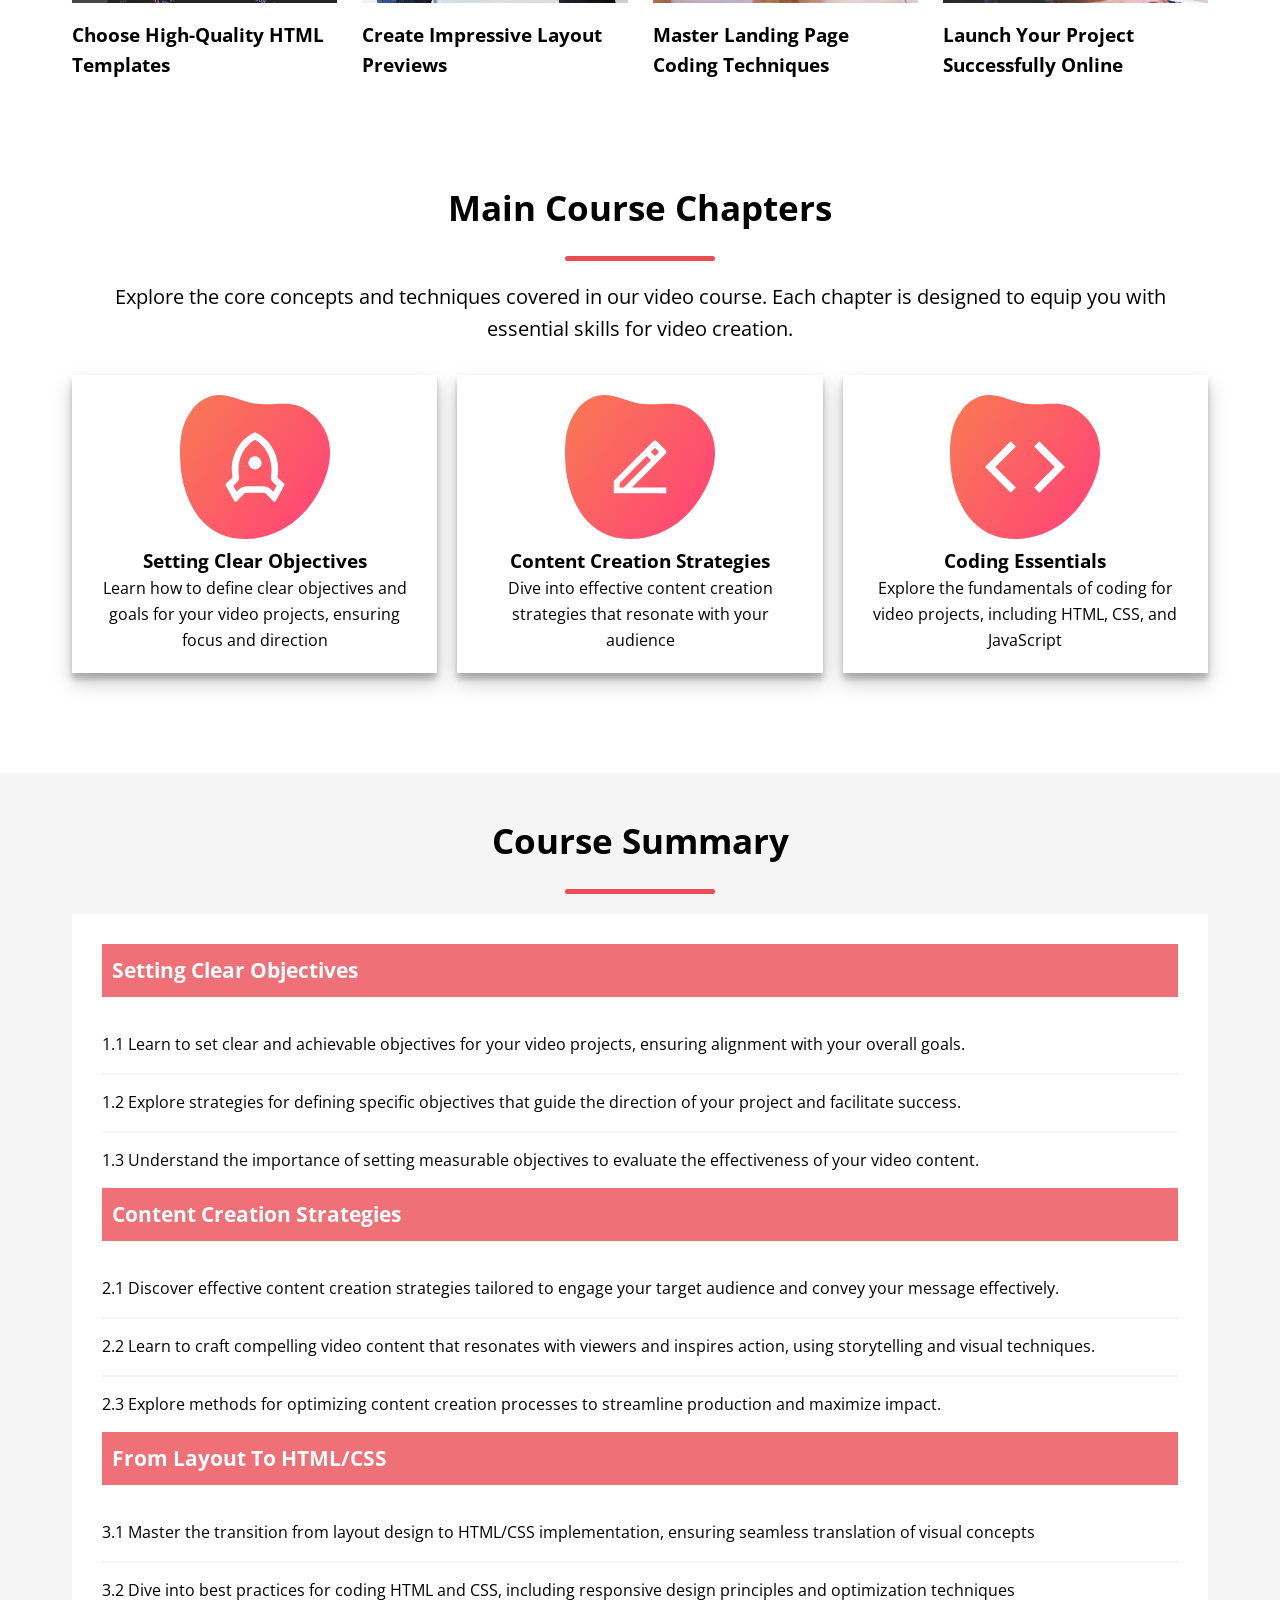
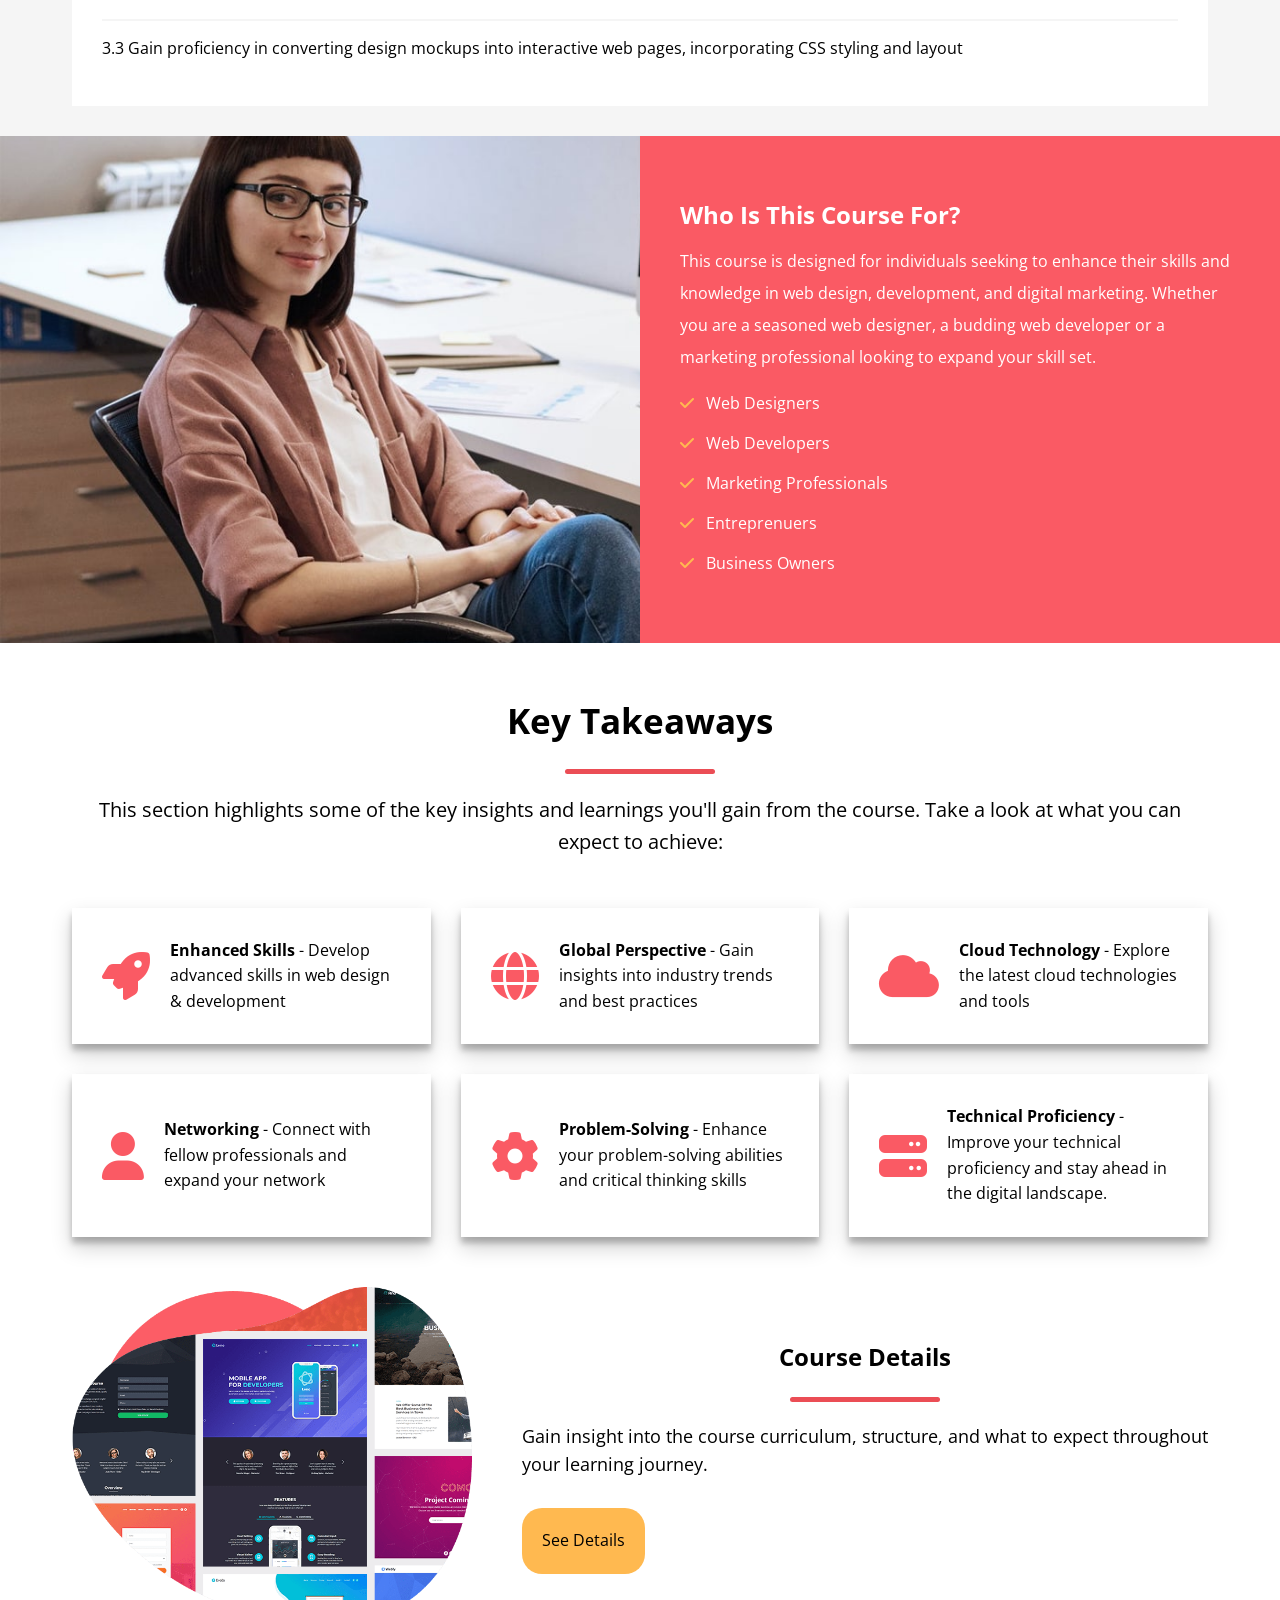
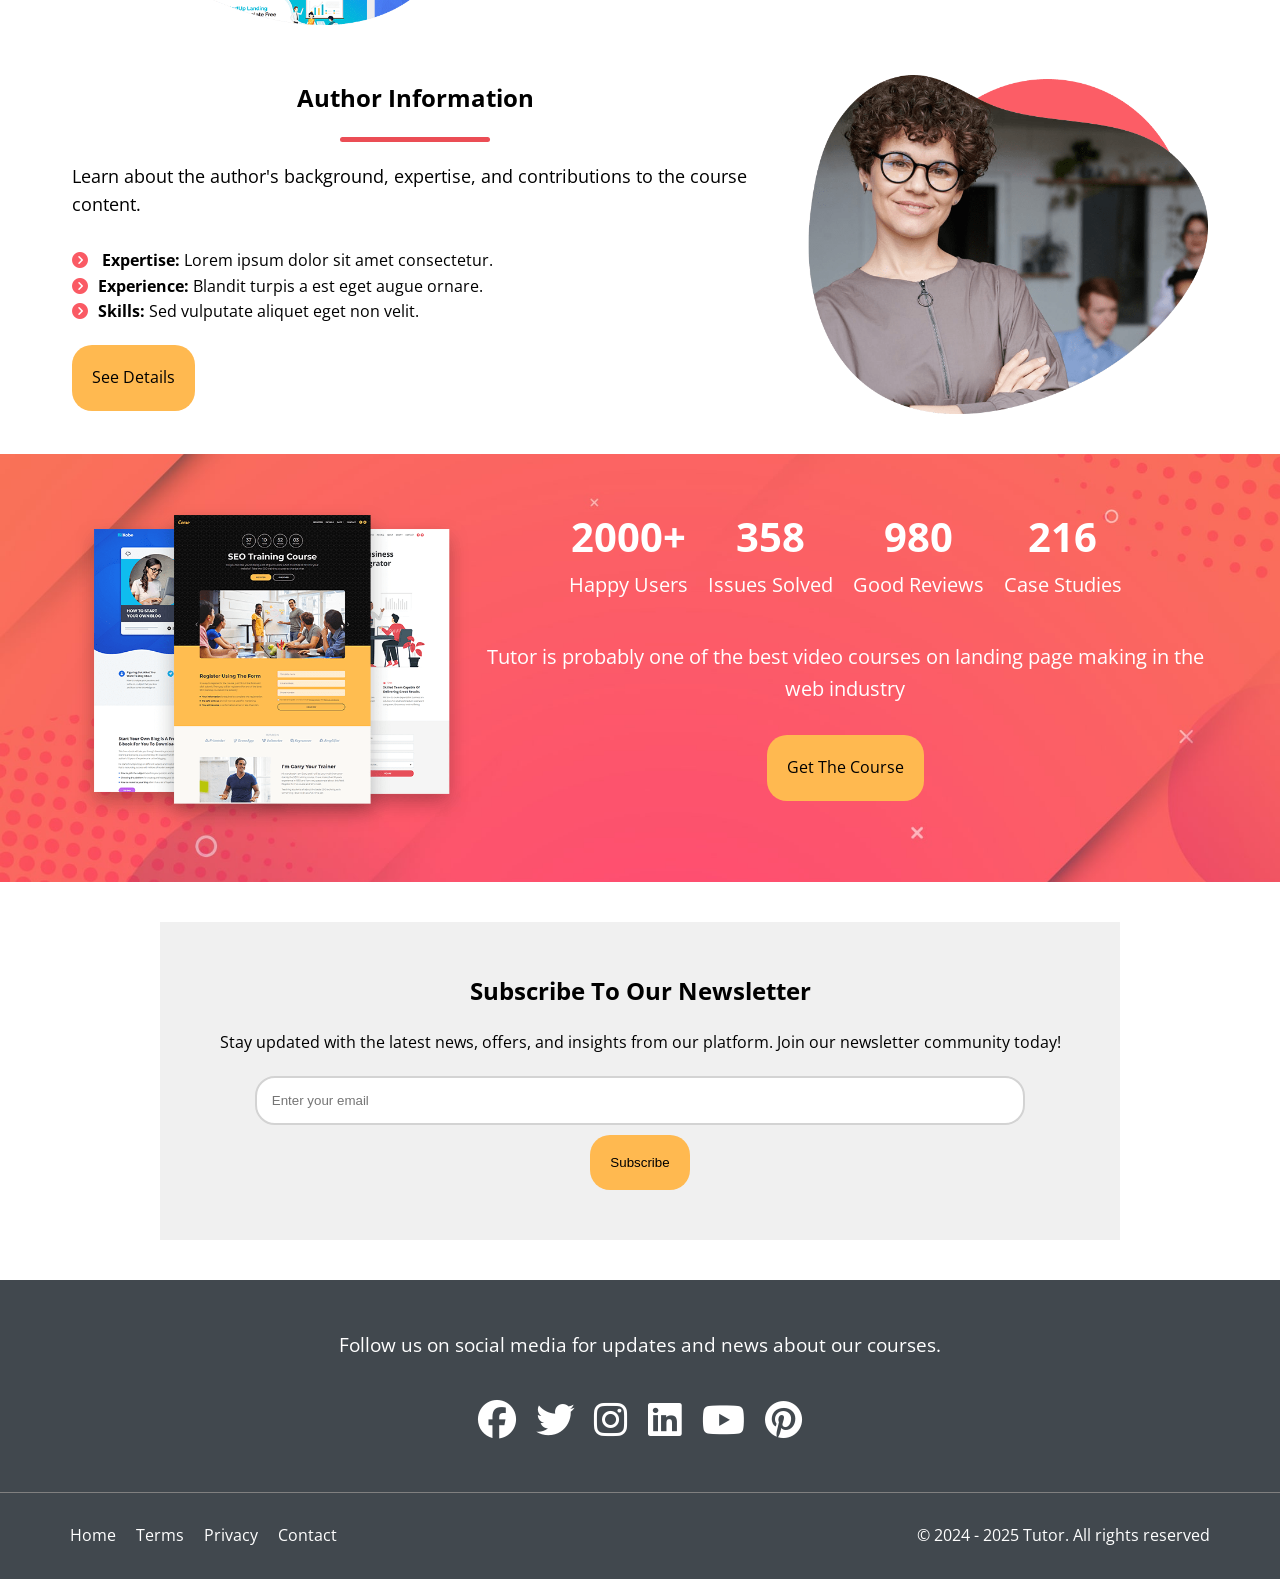
==== commit 6948b710: "adding footer section" ====
--- a/index.html
+++ b/index.html
@@ -577,6 +577,18 @@
       </div>
     </section>
 
+    
+    <footer class="footer">
+      <div class="container footer-flex">
+        <ul class="footer-links">
+          <li><a href="#">Home</a></li>
+          <li><a href="#">Terms</a></li>
+          <li><a href="#">Privacy</a></li>
+          <li><a href="contact.html">Contact</a></li>
+        </ul>
+        <p>&copy; 2024 - 2025 Tutor. All rights reserved</p>
+      </div>
+    </footer>
 
     <script src="./script.js"></script>
   </body>
--- a/style.css
+++ b/style.css
@@ -350,9 +350,9 @@
       .heading-border {
         margin: 5px 0px;
       }
-       img {
-      width: 300px;
-    }
+      img {
+        width: 300px;
+      }
     }
   }
 }
@@ -368,91 +368,139 @@
   }
 }
 
-.stats{
+.stats {
   margin: 40px 0px;
   background: #000 url("../images/header-background.jpg") center center/cover
     no-repeat;
-    padding: 50px 20px;
-    color: #fff;
-  .stats-flex{
+  padding: 50px 20px;
+  color: #fff;
+  .stats-flex {
     display: flex;
     gap: 10px;
     align-items: center;
-     @media (max-width: 800px) {
-    flex-direction: column;
-    img{
-      width: 300px;
-    }
-  }
-  }
-  img{
+    @media (max-width: 800px) {
+      flex-direction: column;
+      img {
+        width: 300px;
+      }
+    }
+  }
+  img {
     width: 400px;
   }
-  .stats-numbers{
+  .stats-numbers {
     margin-bottom: 40px;
     display: flex;
     gap: 20px;
     justify-content: center;
     flex-wrap: wrap;
     text-align: center;
-    h3{
+    h3 {
       font-size: 40px;
     }
   }
-  p{
+  p {
     text-align: center;
     font-size: 20px;
     margin: 0px auto;
   }
-  a{
+  a {
     margin: 30px auto;
   }
 }
 
-.newsletter{
+.newsletter {
   background-color: rgb(240, 240, 240);
   width: 75%;
   margin: 10px auto;
   padding: 50px 20px;
-  .newsletter-flex{
+  .newsletter-flex {
     display: flex;
     gap: 20px;
     flex-direction: column;
     align-items: center;
-    p{
+    p {
       text-align: center;
     }
   }
-  form{
+  form {
     display: flex;
     flex-direction: column;
     gap: 10px;
     width: 100%;
     align-items: center;
-    input{
+    input {
       padding: 15px;
       width: 90%;
       border-radius: 20px;
       border: lightgrey 2px solid;
     }
-    button{
+    button {
       border: none;
       padding: 20px 20px;
-      &:hover{
-        background-color:  rgb(250, 90, 100) ;
+      &:hover {
+        background-color: rgb(250, 90, 100);
       }
     }
   }
   @media (max-width: 625px) {
-    h2{
+    h2 {
       font-size: 1.2rem;
       text-align: center;
     }
-    p{
+    p {
       display: none;
     }
-    input{
+    input {
       width: 200px;
+    }
+  }
+}
+
+.social {
+  font-size: larger;
+  margin-top: 40px;
+  background-color: rgb(65, 72, 78);
+  padding: 50px 30px;
+  p {
+    color: #fff;
+    text-align: center;
+  }
+
+  .social-icons {
+    margin-top: 40px;
+    display: flex;
+    justify-content: center;
+    gap: 20px;
+    i {
+      color: #fff;
+    }
+  }
+  @media (max-width: 800px) {
+    font-size: 1.2rem;
+  }
+}
+
+.footer {
+  background-color: rgb(65, 72, 78);
+  border-top: 1px solid gray;
+  color: #fff;
+
+  .footer-flex {
+    display: flex;
+    justify-content: space-between;
+    padding: 30px;
+    .footer-links {
+      display: flex;
+      gap: 20px;
+      a {
+        color: #fff;
+      }
+    }
+    @media (max-width: 800px) {
+      flex-direction: column;
+      align-items: center;
+      gap: 30px;
     }
   }
 }
